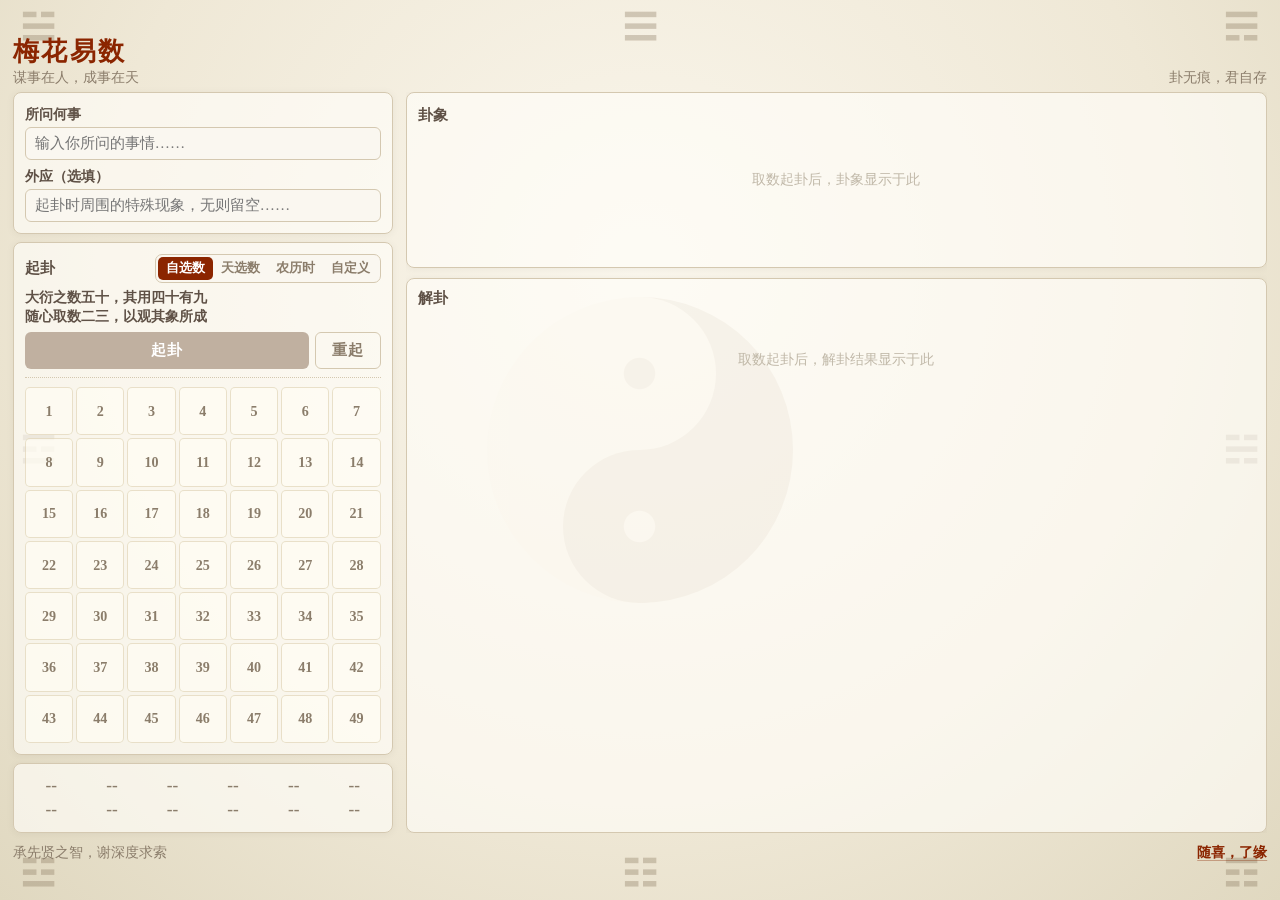
==== index.html @ 1b40f5e6 "refactor: 抽离前端起卦状态机" ====
<!DOCTYPE html>
<html lang="zh-CN">
<head>
<meta charset="UTF-8">
<meta name="viewport" content="width=device-width, initial-scale=1.0">
<title>梅花易数</title>
<link rel="stylesheet" href="app.css">
</head>
<body>
<div class="bg-temple">
  <div class="tai-ji"></div>
  <span class="gua gua-n">☰︎</span>
  <span class="gua gua-nw">☱︎</span>
  <span class="gua gua-w">☲︎</span>
  <span class="gua gua-sw">☳︎</span>
  <span class="gua gua-s">☷︎</span>
  <span class="gua gua-se">☶︎</span>
  <span class="gua gua-e">☵︎</span>
  <span class="gua gua-ne">☴︎</span>
</div>
<div class="container">
  <header class="header">
    <div class="header-title">
      <h1>梅花易数</h1>
      <p>谋事在人，成事在天</p>
    </div>
    <div class="header-action">
      <span class="support-link">卦无痕，君自存</span>
    </div>
  </header>

  <div class="main-row">
    <div class="left-col">
      <section class="card card-padded input-section">
        <div class="input-group">
          <label for="question">所问何事</label>
          <input type="text" id="question" placeholder="输入你所问的事情……" maxlength="200">
        </div>
        <div class="input-group">
          <label for="waiying">外应（选填）</label>
          <input type="text" id="waiying" placeholder="起卦时周围的特殊现象，无则留空……">
        </div>
      </section>

      <section class="card card-padded grid-section">
        <div class="cast-section">
          <div class="cast-title-row">
            <h2>起卦</h2>
            <div class="cast-switch" role="group" aria-label="起卦方式">
              <button type="button" class="cast-switch-btn active" data-cast-mode="numbers">自选数</button>
              <button type="button" class="cast-switch-btn" data-cast-mode="random">天选数</button>
              <button type="button" class="cast-switch-btn" data-cast-mode="lunar">农历时</button>
              <button type="button" class="cast-switch-btn" data-cast-mode="custom">自定义</button>
            </div>
          </div>
          <div class="cast-summary">
            <label id="castSummaryLabel">
              <span id="castSummaryLine1">大衍之数五十，其用四十有九</span>
              <span id="castSummaryLine2">随心取数二三，以观其象所成</span>
            </label>
            <div class="selected-nums" id="selectedNums"></div>
          </div>
          <div class="btn-row">
            <button class="btn btn-primary" id="btnQiGua" disabled>起卦</button>
            <button class="btn btn-primary" id="btnJieGua" style="display:none" disabled>解卦</button>
            <button class="btn btn-secondary" id="btnReset">重起</button>
          </div>
        </div>

        <div class="mode-panel" id="numberCastPanel">
          <div class="number-grid" id="numberGrid"></div>
        </div>

        <div class="mode-panel" id="randomCastPanel" hidden>
          <div class="random-number-grid" id="randomNumberGrid" aria-live="polite"></div>
          <span id="randomNumber" hidden></span>
        </div>

        <div class="mode-panel lunar-cast-panel" id="lunarCastPanel" hidden>
          <div class="lunar-calendar-card">
            <div class="lunar-calendar-hrow">
              <div class="lunar-calendar-header">
                <button type="button" class="cal-nav" id="calPrev" aria-label="上一月">‹</button>
                <span class="cal-month-label"><button type="button" class="cal-year-btn" id="calYearBtn"></button>年<span id="calMonthText"></span>月<div class="cal-year-drop" id="calYearDrop" hidden></div></span>
                <button type="button" class="cal-nav" id="calNext" aria-label="下一月">›</button>
              </div>
              <span class="time-side-label">时分</span>
            </div>
            <div class="lunar-calendar-body">
              <div class="lunar-calendar-main">
                <div class="lunar-calendar-weekdays">
                  <span>日</span><span>一</span><span>二</span><span>三</span><span>四</span><span>五</span><span>六</span>
                </div>
                <div class="lunar-calendar-days" id="calDays"></div>
              </div>
              <div class="lunar-calendar-time-side">
              <div class="time-scroll-wrap">
                <div class="time-scroll-highlight"></div>
                <div class="time-scroll" id="hourScroll"></div>
              </div>
              <div class="time-scroll-wrap">
                <div class="time-scroll-highlight"></div>
                <div class="time-scroll" id="minuteScroll"></div>
              </div>
              </div>
            </div>
          </div>
          <div class="lunar-cast-result" id="lunarCastResult" hidden>
            <div class="lunar-cast-source">
              <span>农历时</span>
              <strong id="lunarCastSource"></strong>
            </div>
            <div class="lunar-cast-grid">
              <div class="lunar-cast-item">
                <span>上卦</span>
                <strong id="lunarShang"></strong>
                <em id="lunarShangFormula"></em>
              </div>
              <div class="lunar-cast-item">
                <span>下卦</span>
                <strong id="lunarXia"></strong>
                <em id="lunarXiaFormula"></em>
              </div>
              <div class="lunar-cast-item">
                <span>动爻</span>
                <strong id="lunarDong"></strong>
                <em id="lunarDongFormula"></em>
              </div>
            </div>
          </div>
          <div class="lunar-cast-error" id="lunarCastError"></div>
        </div>

        <div class="mode-panel custom-cast-panel" id="customCastPanel" hidden>
          <div class="custom-cast-group">
            <div class="custom-cast-title">上卦</div>
            <div class="custom-gua-grid" id="customShangOptions"></div>
          </div>
          <div class="custom-cast-group">
            <div class="custom-cast-title">下卦</div>
            <div class="custom-gua-grid" id="customXiaOptions"></div>
          </div>
          <div class="custom-cast-group">
            <div class="custom-cast-title">动爻</div>
            <div class="custom-yao-grid" id="customDongOptions"></div>
          </div>
        </div>
      </section>

      <section class="card card-padded lunar-panel" id="lunarPanel">
        <div class="lunar-col"><div class="lunar-top">--</div><div class="lunar-bottom">--</div></div>
        <div class="lunar-col"><div class="lunar-top">--</div><div class="lunar-bottom">--</div></div>
        <div class="lunar-col"><div class="lunar-top">--</div><div class="lunar-bottom">--</div></div>
        <div class="lunar-col"><div class="lunar-top">--</div><div class="lunar-bottom">--</div></div>
        <div class="lunar-col"><div class="lunar-top">--</div><div class="lunar-bottom">--</div></div>
        <div class="lunar-col"><div class="lunar-top">--</div><div class="lunar-bottom">--</div></div>
      </section>
    </div>

    <div class="right-col">
      <section class="card card-padded hex-section">
        <h2>卦象</h2>
        <div class="placeholder" id="hexPlaceholder">取数起卦后，卦象显示于此</div>
        <div class="hex-cols" id="hexCols" style="display:none"></div>
      </section>

      <section class="card card-padded result-section">
        <div class="result-head">
          <h2>解卦</h2>
          <div class="result-tools" id="resultTools" style="display:none">
            <button type="button" class="result-tab active" data-result-view="guwen">古文</button>
            <button type="button" class="result-tab" data-result-view="baihua">白话</button>
            <button type="button" class="result-tab" data-result-view="yili">易理</button>
            <button type="button" class="result-save" id="btnSaveResult" disabled>保存</button>
          </div>
        </div>
        <div class="status-notice" id="statusNotice" hidden>
          <div class="result-status" id="resultStatus" style="display:none">
            <div class="spinner-sm active" id="statusSpinner"></div>
            <span class="status-text" id="statusText"></span>
            <span class="status-detail" id="statusDetail"></span>
          </div>
          <div class="status-reminder" id="statusReminder">
            <span>请保持本页面打开并保持网络连接。</span>
            <span>关闭、刷新页面，或手机锁屏/切换应用，可能导致解读中断。</span>
          </div>
        </div>
        <div class="placeholder" id="resultPlaceholder">取数起卦后，解卦结果显示于此</div>
        <div class="result-content" id="resultContent" style="display:none"></div>
      </section>
    </div>
    <div class="footer-text footer-left">承先贤之智，谢深度求索</div>
    <div class="footer-text mobile-gua-note">卦无痕，君自存</div>
    <div class="footer-text footer-right"><a class="footer-link" href="https://github.com/Reidddddd/reidddddd.github.io" target="_blank" rel="noopener noreferrer" aria-label="打开随喜了缘页面">随喜，了缘</a></div>
  </div>
</div>

<div class="modal-overlay" id="confirmModal" style="display:none">
  <div class="modal-card">
    <p class="modal-message" id="confirmMessage"></p>
    <div class="modal-btns">
      <button class="btn btn-secondary" id="confirmCancel">取消</button>
      <button class="btn btn-primary" id="confirmOk">确定</button>
    </div>
  </div>
</div>

<script src="api-config.js"></script>
<script src="api-client.js"></script>
<script src="cast-state.js"></script>
<script src="app.js"></script>
</body>
</html>
---- app.css ----
/* 主题变量 */
:root {
    --bg: #f5f0e8;
    --card: rgba(255, 254, 249, 0.65);
    --border: #d4c8b0;
    --text: #3d3226;
    --text-soft: #5f5146;
    --text-dim: #8b7d6b;
    --accent: #8b2500;
    --accent-light: #c75b3a;
    --tile-bg: #faf7f0;
    --tile-hover: #f0e6d2;
    --tile-selected: #8b2500;
    --tile-selected-text: #fff;
    --placeholder: #c0b8a8;
    --tag-bg: #fef5f0;
    --tag-border: #f0d0b8;
    --shadow: 0 1px 8px rgba(0,0,0,0.05);
  }

  /* 全局基础 */
  * { margin: 0; padding: 0; box-sizing: border-box; }
  html { min-height: 100%; overflow-y: auto; font-size: 16px; -webkit-text-size-adjust: 100%; text-size-adjust: 100%; }

  body {
    font-family: "PingFang SC", "Noto Serif SC", "Source Han Serif SC", "Hiragino Mincho Pro", "Songti SC", serif;
    background:
      radial-gradient(ellipse at 50% 30%, #faf6ec 0%, #efe8d6 60%, #e0d8c0 100%);
    color: var(--text); min-height: 100vh; min-height: 100dvh; padding: 2.3rem 0.8rem;
    overflow-x: hidden; overflow-y: auto;
    -webkit-overflow-scrolling: touch;
  }

  /* 背景装饰 */
  .bg-temple {
    position: fixed; inset: 0; pointer-events: none; z-index: 0; font-variant-emoji: text;
  }
  .bg-temple .tai-ji {
    --s: 34vmin;
    position: absolute; top: 50%; left: 50%; translate: -50% -50%; rotate: calc(180deg + var(--bg-rotation, 0deg));
    width: var(--s); height: var(--s); border-radius: 50%; opacity: 0.28;
    background: linear-gradient(to left, #f0e6d0 50%, #b8a080 50%);
  }
  .bg-temple .tai-ji::before {
    content: ''; position: absolute; width: 50%; height: 50%;
    top: 0; left: 25%; border-radius: 50%;
    background: radial-gradient(circle at 50% 50%, #f0e6d0 14%, #b8a080 15%);
  }
  .bg-temple .tai-ji::after {
    content: ''; position: absolute; width: 50%; height: 50%;
    bottom: 0; left: 25%; border-radius: 50%;
    background: radial-gradient(circle at 50% 50%, #b8a080 14%, #f0e6d0 15%);
  }
  .bg-temple .gua {
    position: absolute; font-size: 2.2rem; color: #8b7860; opacity: 0.35;
    transform: translate(-50%, -50%);
  }
  .gua-nw { top: 3%;  left: 3%; }
  .gua-n  { top: 3%;  left: 50%; }
  .gua-ne { top: 3%;  left: 97%; }
  .gua-w  { top: 50%; left: 3%; }
  .gua-e  { top: 50%; left: 97%; }
  .gua-sw { top: 97%; left: 3%; }
  .gua-s  { top: 97%; left: 50%; }
  .gua-se { top: 97%; left: 97%; }

  /* 页面布局 */
  .footer-text { font-size: 0.9rem; line-height: 1.2; color: var(--text-dim); padding: 0; }
  .container { width: min(100%, 1320px); margin: 0 auto; position: relative; z-index: 1; }

  .header {
    margin-bottom: 0.4rem;
    display: grid;
    grid-template-columns: minmax(0, 1fr) auto;
    column-gap: 0.8rem;
    row-gap: 0.08rem;
    align-items: start;
  }
  .header-title { display: contents; min-width: 0; }
  .header h1 { font-size: 1.6rem; line-height: 1.2; font-weight: 700; letter-spacing: 0.1em; color: var(--accent); }
  .header p { grid-column: 1; grid-row: 2; min-width: 0; }
  .header p,
  .support-link {
    color: var(--text-dim); font-family: inherit; font-size: 0.9rem; font-weight: 400;
    line-height: 1.2; letter-spacing: 0;
  }
  .header-action {
    grid-column: 2; grid-row: 2; text-align: right;
  }
  .support-link {
    display: block; padding: 0; text-decoration: none;
  }
  .footer-link {
    color: var(--accent); font-weight: 700; text-decoration: underline;
    text-decoration-color: rgba(139, 37, 0, 0.35);
    text-decoration-thickness: 1px;
    text-underline-offset: 0.16rem;
  }
  .footer-link:hover { color: #7a1f00; text-decoration-color: rgba(139, 37, 0, 0.65); }

  .main-row {
    display: grid;
    grid-template-columns: 380px minmax(0, 1fr);
    column-gap: 0.8rem;
    row-gap: 0.68rem;
    align-items: flex-start;
  }

  /* 通用卡片 */
  .card { background: var(--card); border: 1px solid var(--border); border-radius: 8px; box-shadow: var(--shadow); }
  .card-padded { padding: 0.7rem; }

  .left-col { grid-column: 1; grid-row: 1; display: flex; flex-direction: column; gap: 0.5rem; min-width: 0; }
  .right-col { grid-column: 2; grid-row: 1; display: flex; flex-direction: column; gap: 0.6rem; min-width: 0; min-height: 0; overflow: hidden; align-self: flex-start; }
  .footer-left { grid-column: 1; grid-row: 2; }
  .footer-right { grid-column: 2; grid-row: 2; text-align: right; }
  .mobile-gua-note { display: none; }

  /* 输入区 */
  .input-section { display: flex; flex-direction: column; gap: 0.45rem; }
  .input-group { display: flex; flex-direction: column; gap: 0.2rem; }
  .input-group label { font-size: 0.9rem; font-weight: 600; color: var(--text-soft); }
  .input-group input {
    font-family: inherit; font-size: 0.95rem; padding: 0.4rem 0.55rem;
    border: 1.5px solid var(--border); border-radius: 6px;
    background: var(--tile-bg); color: var(--text); outline: none;
  }
  .input-group input:focus { border-color: var(--accent-light); }
  .selected-nums { font-size: 1.1rem; font-weight: 700; color: var(--accent); min-height: 1.6rem; }

  /* 起卦公共区 */
  .cast-section {
    margin-bottom: 0.55rem; padding-bottom: 0.55rem;
    border-bottom: 1px dotted var(--border);
    display: flex; flex-direction: column; gap: 0.38rem;
  }
  .cast-title-row { display: flex; justify-content: space-between; align-items: center; gap: 0.5rem; }
  .cast-title-row h2 { font-size: 0.95rem; font-weight: 600; color: var(--text-soft); }
  .cast-switch {
    display: inline-flex; flex-shrink: 0; padding: 2px;
    background: var(--tile-bg); border: 1px solid var(--border); border-radius: 7px;
  }
  .cast-switch-btn {
    font-family: inherit; font-size: 0.8rem; font-weight: 600; color: var(--text-dim);
    background: transparent; border: 0; border-radius: 5px; padding: 0.18rem 0.5rem;
    cursor: pointer;
  }
  .cast-switch-btn.active { background: var(--accent); color: #fff; }
  .cast-switch-btn:disabled { cursor: default; opacity: 0.7; }
  .mode-panel[hidden] { display: none; }

  /* 农历时起卦 */
  .lunar-cast-panel {
    display: flex; flex-direction: column; gap: 0.45rem;
    background: rgba(250, 247, 240, 0.72);
    border: 1px solid var(--border); border-radius: 7px; padding: 0.55rem;
  }
  .lunar-calendar-card {
    display: flex; flex-direction: column; gap: 0.12rem;
  }
  .lunar-calendar-hrow {
    display: flex; align-items: baseline; gap: 0.3rem;
    position: relative;
  }
  .lunar-calendar-body {
    display: flex; gap: 0.3rem; align-items: stretch;
  }
  .lunar-calendar-main {
    flex: 1; min-width: 0;
    display: flex; flex-direction: column; gap: 0.12rem;
  }
  .lunar-calendar-header {
    flex: 1; min-width: 0;
    display: flex; align-items: center; justify-content: space-between;
    padding: 0 0.05rem;
  }
  .cal-nav {
    flex-shrink: 0; width: 1.55rem; height: 1.55rem; display: flex; align-items: center; justify-content: center;
    font-family: inherit; font-size: 1rem; color: var(--text-dim);
    background: transparent; border: 0; border-radius: 50%;
    cursor: pointer; line-height: 1; padding: 0;
    transition: background 0.15s, color 0.15s;
  }
  .cal-nav:hover { background: var(--tile-hover); color: var(--accent); }
  .cal-month-label {
    font-size: 0.88rem; font-weight: 700; color: var(--text-dim); letter-spacing: 0.04em;
    display: flex; align-items: center; gap: 0.08rem;
    position: relative;
  }
  .cal-year-btn {
    font: inherit; color: inherit; letter-spacing: inherit;
    background: transparent; border: 0; padding: 0; cursor: pointer;
    border-radius: 3px; vertical-align: baseline;
  }
  .cal-year-btn:hover { color: var(--accent); background: var(--tile-hover); }
  .cal-year-drop {
    position: absolute; top: 100%; left: 0;
    z-index: 10; margin-top: 0.15rem;
    background: var(--tile-bg); border: 1px solid var(--border); border-radius: 6px;
    box-shadow: 0 4px 12px rgba(0,0,0,0.08);
    display: grid; grid-template-columns: repeat(3, 1fr); gap: 1px;
    padding: 0.15rem;
  }
  .cal-year-nav-row {
    grid-column: 1 / -1;
    display: flex; justify-content: space-between;
  }
  .cal-year-nav {
    font-family: inherit; font-size: 0.75rem; font-weight: 700; color: var(--text-dim);
    background: transparent; border: 0; border-radius: 3px;
    padding: 0.1rem 0.35rem; cursor: pointer;
  }
  .cal-year-nav:hover { background: var(--tile-hover); color: var(--accent); }
  .cal-year-drop[hidden] { display: none; }
  .cal-year-opt {
    font-family: inherit; font-size: 0.82rem; font-weight: 600; color: var(--text-dim);
    background: transparent; border: 0; border-radius: 4px;
    padding: 0.22rem 0.55rem; cursor: pointer; text-align: center; white-space: nowrap;
  }
  .cal-year-opt:hover { background: var(--tile-hover); color: var(--text); }
  .cal-year-opt.is-picked { color: var(--accent); font-weight: 700; }
  .lunar-calendar-weekdays {
    display: grid; grid-template-columns: repeat(7, 1fr); text-align: center;
    padding-bottom: 0.08rem;
  }
  .lunar-calendar-weekdays span {
    font-size: 0.66rem; font-weight: 700; color: var(--text-dim);
    padding: 0.1rem 0;
  }
  .lunar-calendar-weekdays span:first-child { color: #c08070; }
  .lunar-calendar-weekdays span:last-child { color: #c08070; }
  .lunar-calendar-days {
    display: grid; grid-template-columns: repeat(7, 1fr); gap: 1px;
  }
  .cal-day {
    aspect-ratio: 1; display: flex; align-items: center; justify-content: center;
    font-family: inherit; font-size: 0.84rem; font-weight: 700; color: var(--text-dim);
    background: transparent; border: 0; border-radius: 50%;
    cursor: pointer; user-select: none; -webkit-tap-highlight-color: transparent;
    transition: background 0.15s, color 0.15s;
    position: relative;
  }
  .cal-day:hover { background: var(--tile-hover); }
  .cal-day.is-today::after {
    content: ''; position: absolute; bottom: 3px; left: 50%; transform: translateX(-50%);
    width: 4px; height: 4px; border-radius: 50%; background: var(--accent-light);
  }
  .cal-day.is-today { font-weight: 700; }
  .cal-day.is-today.is-selected::after { background: #fff; }
  .cal-day.is-selected {
    background: var(--accent); color: #fff; font-weight: 700;
  }
  .cal-day.is-other-month { color: #d5cfc4; cursor: default; pointer-events: none; }
  .time-side-label {
    flex-shrink: 0; width: 4.2rem;
    font-size: 0.88rem; font-weight: 700; color: var(--text-dim);
    text-align: center; letter-spacing: 0.04em;
  }
  .lunar-calendar-time-side {
    flex-shrink: 0; width: 4.2rem;
    display: flex; flex-direction: column; justify-content: center; gap: 0.18rem;
  }
  .time-scroll-wrap {
    position: relative; height: 5.6rem; overflow: hidden;
    border-radius: 6px; background: rgba(0,0,0,0.025);
  }
  .time-scroll-highlight {
    position: absolute; top: 50%; left: 2px; right: 2px; transform: translateY(-50%);
    height: 1.8rem; pointer-events: none; z-index: 1;
    border-radius: 5px;
    background: rgba(139, 37, 0, 0.06);
  }
  .time-scroll {
    height: 100%; overflow-y: auto;
    scroll-snap-type: y mandatory;
    scrollbar-width: none;
    padding: 1.9rem 0;
  }
  .time-scroll::-webkit-scrollbar { display: none; }
  .time-item {
    height: 1.8rem; display: flex; align-items: center; justify-content: center;
    font-size: 0.88rem; font-weight: 700; color: var(--text-dim);
    scroll-snap-align: center; user-select: none;
    transition: color 0.12s;
  }
  .time-item.is-active {
    color: var(--accent);
  }
  .lunar-cast-result { display: flex; flex-direction: column; gap: 0.45rem; }
  .lunar-cast-result[hidden] { display: none; }
  .lunar-cast-source {
    display: flex; justify-content: space-between; align-items: center; gap: 0.6rem;
    color: var(--text-dim);
  }
  .lunar-cast-source span { font-size: 0.95rem; }
  .lunar-cast-source strong { color: var(--accent); font-size: 0.95rem; }
  .lunar-cast-grid { display: grid; grid-template-columns: repeat(3, 1fr); gap: 0.35rem; }
  .lunar-cast-item {
    background: var(--tile-bg); border: 1px solid var(--border); border-radius: 6px;
    padding: 0.4rem 0.35rem; text-align: center;
  }
  .lunar-cast-item span { display: block; font-size: 0.85rem; color: var(--text-dim); }
  .lunar-cast-item strong { display: none; }
  .lunar-cast-item em { display: block; font-size: 0.72rem; color: #a99a88; font-style: normal; white-space: nowrap; }
  .lunar-cast-error { color: var(--accent); }
  .lunar-cast-panel.is-error .lunar-cast-grid,
  .lunar-cast-panel.is-error .lunar-cast-note { display: none; }
  .lunar-cast-panel.is-error .lunar-cast-error { display: block; }
  .lunar-cast-error { display: none; font-size: 0.82rem; }
  .lunar-cast-panel:not(.is-error) .lunar-cast-error { display: none; }

  /* 天选数 */
  .random-number-grid {
    display: grid; grid-template-columns: repeat(7, 1fr); gap: 3px;
  }
  .random-number-tile {
    aspect-ratio: 1; display: flex; align-items: center; justify-content: center;
    font-size: 0.88rem; font-weight: 700; color: var(--text-dim);
    border: 1px solid rgba(139, 105, 20, 0.18); border-radius: 5px;
    background: rgba(255, 252, 243, 0.68);
    transition: background 0.14s ease, border-color 0.14s ease, color 0.14s ease, transform 0.14s ease, box-shadow 0.14s ease;
  }
  .random-number-tile.is-lit {
    color: #7a4a12;
    border-color: rgba(200, 150, 12, 0.58);
    background: rgba(242, 218, 148, 0.72);
    box-shadow: 0 0 0.65rem rgba(200, 150, 12, 0.18);
    transform: translateY(-1px);
  }
  .random-number-tile.is-final {
    color: #fff;
    border-color: var(--accent);
    background: var(--accent);
    box-shadow: 0 0 0 2px rgba(139, 37, 0, 0.12), 0 0.65rem 1rem rgba(139, 37, 0, 0.12);
    transform: scale(1.04);
  }

  /* 自定义起卦 */
  .custom-cast-panel {
    display: flex; flex-direction: column; gap: 0.5rem;
    background: rgba(250, 247, 240, 0.72);
    border: 1px solid var(--border); border-radius: 7px; padding: 0.55rem;
  }
  .custom-cast-group { display: flex; flex-direction: column; gap: 0.35rem; }
  .custom-cast-title { font-size: 0.78rem; font-weight: 700; color: var(--text-dim); }
  .custom-gua-grid {
    display: grid; grid-template-columns: repeat(4, minmax(0, 1fr)); gap: 0.35rem;
  }
  .custom-yao-grid {
    display: grid; grid-template-columns: repeat(6, minmax(0, 1fr)); gap: 0.35rem;
  }
  .custom-gua-btn,
  .custom-yao-btn {
    font-family: inherit; color: var(--text-soft);
    background: var(--tile-bg); border: 1px solid var(--border); border-radius: 6px;
    cursor: pointer; transition: all 0.12s ease;
  }
  .custom-gua-btn {
    display: flex; flex-direction: column; align-items: center; justify-content: center;
    min-height: 3.4rem; padding: 0.35rem 0.25rem;
  }
  .custom-gua-btn span { font-size: 1.55rem; line-height: 1; }
  .custom-gua-btn strong { font-size: 0.76rem; font-weight: 700; margin-top: 0.15rem; }
  .custom-yao-btn {
    min-height: 2rem; padding: 0.25rem 0.15rem;
    font-size: 0.78rem; font-weight: 700; color: var(--text-dim);
  }
  .custom-gua-btn:hover,
  .custom-yao-btn:hover { background: var(--tile-hover); border-color: #b8a080; }
  .custom-gua-btn.selected,
  .custom-yao-btn.selected {
    background: var(--tile-selected); color: var(--tile-selected-text);
    border-color: var(--tile-selected);
  }
  .custom-gua-btn.selected span,
  .custom-gua-btn.selected strong { color: var(--tile-selected-text); }

  /* 小屏：起卦控件 */
  @media (max-width: 460px) {
    .cast-title-row { align-items: flex-start; flex-direction: column; }
    .cast-switch { width: 100%; }
    .cast-switch-btn { flex: 1; }
    .cal-day { font-size: 0.86rem; }
    .lunar-cast-grid { grid-template-columns: 1fr; }
    .custom-gua-grid { grid-template-columns: repeat(2, minmax(0, 1fr)); }
    .custom-yao-grid { grid-template-columns: repeat(3, minmax(0, 1fr)); }
  }
  .cast-summary { display: flex; justify-content: space-between; align-items: center; gap: 0.5rem; }
  .cast-summary label { font-size: 0.86rem; font-weight: 600; color: var(--text-soft); }
  .cast-summary label span { display: block; line-height: 1.35; }
  .cast-summary .selected-nums { min-width: 5rem; text-align: right; }

  .btn-row { display: flex; gap: 0.4rem; }
  .btn {
    font-family: inherit; font-size: 0.95rem; font-weight: 600;
    padding: 0.42rem 1rem; border: none; border-radius: 6px;
    cursor: pointer; letter-spacing: 0.04em; transition: all 0.15s;
  }
  .btn-primary { flex: 1; background: var(--accent); color: #fff; }
  .btn-primary:hover { background: #7a1f00; }
  .btn-primary:disabled { background: #c0b0a0; cursor: not-allowed; }
  .btn-secondary { background: transparent; color: var(--text-dim); border: 1.5px solid var(--border); }
  .btn-secondary:hover { background: var(--tile-hover); }

  /* 自选数网格 */
  .grid-section { display: flex; flex-direction: column; min-width: 0; }
  .number-grid { display: grid; grid-template-columns: repeat(7, 1fr); gap: 3px; }
  .number-tile {
    position: relative;
    aspect-ratio: 1; display: flex; align-items: center; justify-content: center;
    font-size: 0.88rem; font-weight: 700; color: var(--text-dim);
    border: 1px solid rgba(139, 105, 20, 0.18); border-radius: 5px;
    background: rgba(255, 252, 243, 0.68);
    cursor: pointer; user-select: none; -webkit-tap-highlight-color: transparent;
    transition: background 0.14s ease, border-color 0.14s ease, color 0.14s ease, transform 0.14s ease, box-shadow 0.14s ease;
  }
  .number-tile:hover { background: rgba(242, 218, 148, 0.72); border-color: rgba(200, 150, 12, 0.58); color: #7a4a12; }
  .number-tile.selected {
    background: var(--tile-selected); color: var(--tile-selected-text);
    border-color: var(--tile-selected); font-weight: 700;
    box-shadow: 0 0 0 2px rgba(139, 37, 0, 0.12), 0 0.65rem 1rem rgba(139, 37, 0, 0.12);
  }
  .number-tile[data-count]:not([data-count=""])::after {
    content: "×" attr(data-count);
    position: absolute; top: 0.1rem; right: 0.12rem;
    font-size: 0.54rem; line-height: 1; color: rgba(255, 255, 255, 0.88);
  }
  .number-tile:active { transform: scale(0.95); }

  /* 底部农历栏 */
  .lunar-panel { display: flex; gap: 0.5rem; align-items: stretch; }
  .lunar-col { flex: 1; text-align: center; }
  .lunar-top,
  .lunar-bottom { font-size: 1.08rem; font-weight: 700; line-height: 1.25; color: var(--text-dim); }
  .lunar-bottom { margin-top: 0.15rem; }
  .lunar-col .lunar-yin { font-style: italic; }
  .wu-xing-jin { color: #c8960c; }
  .wu-xing-mu { color: #4a7c3f; }
  .wu-xing-shui { color: #2e6b9e; }
  .wu-xing-huo { color: #c0392b; }
  .wu-xing-tu { color: #8b6914; }

  /* 卦象展示 */
  .hex-section { min-height: 11rem; }
  .hex-section h2 { font-size: 0.95rem; font-weight: 600; margin-bottom: 0.3rem; color: var(--text-soft); }
  .placeholder { color: var(--placeholder); font-size: 0.9rem; text-align: center; padding: 2.5rem 1rem; }
  .hex-cols { display: flex; gap: 6px; }
  .hex-col {
    flex: 1; min-width: 75px; background: var(--tile-bg);
    border: 1px solid var(--border); border-radius: 7px;
    padding: 0.5rem 0.35rem; text-align: center;
  }
  .hex-col .gua-label {
    font-size: 0.8rem; color: #b0a090;
    margin-bottom: 0.3rem; padding-bottom: 0.3rem;
    border-bottom: 1px dotted var(--border);
  }
  .hex-col .gua-name { font-size: 0.7rem; color: var(--text-dim); margin-bottom: 0.25rem; }
  .hex-col .gua-pair { display: flex; flex-direction: column; }
  .hex-col .gua-pair span { font-size: 3.2rem; line-height: 1; }
  .gua-detail-cols {
    display: grid; grid-template-columns: repeat(5, minmax(0, 1fr));
    gap: 6px; height: 100%; min-height: 0; overflow-x: hidden; padding-bottom: 0.15rem;
  }
  .gua-detail-col {
    min-width: 0; height: 100%; min-height: 0; overflow-y: auto;
    background: rgba(255, 250, 242, 0.72);
    border: 1px solid var(--border); border-radius: 7px;
    padding: 0.5rem 0.45rem; text-align: left;
  }
  .gua-detail-head {
    display: flex; align-items: baseline; justify-content: center;
    gap: 0.35rem; padding-bottom: 0.35rem; margin-bottom: 0.4rem;
    border-bottom: 1px dotted var(--border);
  }
  .gua-detail-head strong { font-size: 0.82rem; color: var(--text-dim); font-weight: 700; }
  .gua-detail-title {
    margin: 0.45rem 0 0.18rem; font-size: 0.74rem;
    color: var(--accent); font-weight: 700;
  }
  .gua-detail-col p {
    margin: 0; font-size: 0.76rem; line-height: 1.55; color: var(--text-dim);
  }
  .yao-list { display: flex; flex-direction: column; gap: 0.24rem; }
  .yao-item {
    padding: 0.24rem 0.28rem; border-radius: 5px;
    border: 1px solid transparent;
  }
  .yao-item span {
    display: block; margin-bottom: 0.08rem;
    font-size: 0.72rem; color: #a08f7f; font-weight: 700;
  }
  .yao-item.dong-yao {
    background: rgba(200, 150, 12, 0.14);
    border-color: rgba(200, 150, 12, 0.42);
  }
  .yao-item.dong-yao span,
  .yao-item.dong-yao p { color: #8b5f00; font-weight: 700; }

  /* 解卦结果 */
  .result-section { flex: 1 1 0; display: flex; flex-direction: column; min-height: 0; overflow: hidden; }
  .result-head { display: flex; justify-content: space-between; align-items: center; gap: 0.6rem; margin-bottom: 0.3rem; flex-shrink: 0; }
  .result-section h2 { font-size: 0.95rem; font-weight: 600; line-height: 1; margin: 0; color: var(--text-soft); }
  .status-notice {
    display: flex; flex-direction: column; gap: 0.3rem; margin: 0 0 0.45rem;
    padding: 0.45rem 0.6rem; border-left: 2px solid var(--accent);
    background: rgba(200, 150, 12, 0.08); color: var(--text-soft);
  }
  .status-notice[hidden], .status-reminder[hidden] { display: none; }
  .status-reminder {
    display: flex; flex-direction: column; gap: 0.12rem;
    font-size: 0.78rem; line-height: 1.5;
  }
  .result-status { display: flex; align-items: center; gap: 0.35rem; margin-bottom: 0.3rem; flex-shrink: 0; }
  .result-tools {
    display: flex; justify-content: flex-end; align-items: center; flex-shrink: 0; flex-wrap: wrap;
    gap: 0.55rem; transform: translateY(0.04rem);
  }
  .result-tab {
    position: relative; padding: 0 0 0.16rem; border: none;
    background: transparent; color: var(--text-dim); font: inherit; font-size: 0.86rem; font-weight: 600; line-height: 1;
    cursor: pointer; transition: color 0.15s;
  }
  .result-tab::after {
    content: ""; position: absolute; left: 0; right: 0; bottom: 0; height: 2px;
    background: transparent; border-radius: 999px;
  }
  .result-tab.active { color: var(--accent); }
  .result-tab.active::after { background: var(--accent); }
  .result-tab:disabled { cursor: default; opacity: 0.45; }
  .result-save {
    border: none; background: transparent; color: var(--text-dim);
    font: inherit; font-size: 0.86rem; font-weight: 600; line-height: 1;
    padding: 0 0 0.16rem; cursor: pointer; transition: color 0.15s;
  }
  .result-save:hover:not(:disabled) { color: var(--accent); }
  .result-save:disabled { cursor: default; opacity: 0.45; }
  .spinner-sm {
    display: none; width: 16px; height: 16px;
    border: 2px solid var(--border); border-top-color: var(--accent);
    border-radius: 50%; animation: spin 1s linear infinite;
  }
  .spinner-sm.active { display: inline-block; }
  @keyframes spin { to { transform: rotate(360deg); } }
  .status-text { font-size: 0.9rem; color: var(--text-dim); }
  .status-detail { font-size: 0.8rem; color: #b0a090; margin-left: 0.3rem; }
  .result-content {
    font-size: 0.92rem; line-height: 1.68; word-break: break-word; color: var(--text-dim);
    flex: 1 1 0; min-height: 0; overflow-y: auto; padding-right: 0.2rem;
  }
  .result-content.is-streaming { white-space: pre-wrap; }
  .result-content h1 { font-size: 1.12rem; }
  .result-content h2 { font-size: 1.02rem; }
  .result-content h3 { font-size: 0.96rem; }
  .result-content h1, .result-content h2, .result-content h3 { color: var(--accent); margin: 0.65rem 0 0.3rem; }
  .result-content p { margin: 0.32rem 0; }
  .result-content ul, .result-content ol { padding-left: 1.35rem; margin: 0.32rem 0; }
  .result-content li { margin: 0.16rem 0; }
  .result-content strong { color: var(--accent); }
  .result-content hr { border: none; border-top: 1px solid var(--border); margin: 0.65rem 0; }
  .result-content code { background: var(--tile-bg); padding: 0.1rem 0.3rem; border-radius: 3px; font-size: 0.86rem; }

  /* 小屏：整体布局 */
  @media (max-width: 860px) {
    .header { align-items: flex-start; gap: 0.55rem; }
    .header-action { display: none; }
    .support-link { padding: 0; }
    .main-row { grid-template-columns: 1fr; row-gap: 0.6rem; overflow: visible; }
    .left-col { grid-column: 1; grid-row: 1; width: 100%; }
    .footer-left { grid-column: 1; grid-row: 2; }
    .mobile-gua-note { display: block; font-size: 0.9rem; grid-column: 1; grid-row: 4; justify-self: end; text-align: right; }
    .right-col { grid-column: 1; grid-row: 3; width: 100%; height: auto !important; overflow: visible; }
    .footer-right { grid-column: 1; grid-row: 2; text-align: right; }
    .result-head { flex-wrap: wrap; }
    .result-tools { transform: none; }
    .result-section {
      flex: none; min-height: 18rem; max-height: none; overflow: visible;
      position: relative; padding-bottom: 2.4rem;
    }
    #btnSaveResult { position: absolute; bottom: 0.6rem; right: 0.6rem; }
    .result-content { flex: none; max-height: none; overflow: visible; padding-right: 0; }
    .hex-cols { gap: 3px; }
    .hex-col { min-width: 55px; padding: 0.3rem 0.2rem; }
    .hex-col .gua-pair span { font-size: 2.2rem; }
    .gua-detail-cols { grid-template-columns: repeat(5, minmax(8.8rem, 1fr)); overflow-x: auto; }
    .gua-detail-col { height: auto; max-height: 18rem; }
  }

/* 自定义确认弹窗 */
.modal-overlay {
  position: fixed; inset: 0; z-index: 100;
  background: rgba(61, 50, 38, 0.35);
  display: flex; align-items: center; justify-content: center;
}
.modal-card {
  background: var(--card); border: 1px solid var(--border);
  border-radius: 8px; box-shadow: 0 4px 24px rgba(0,0,0,0.12);
  padding: 1.5rem 1.8rem 1.2rem; max-width: 320px; width: 90%;
  text-align: center;
}
.modal-message {
  font-size: 0.9rem; font-weight: 600; color: var(--text-soft); margin-bottom: 1.2rem;
  line-height: 1.6;
}
.modal-btns {
  display: flex; gap: 0.6rem; justify-content: center;
}
.modal-btns .btn { font-size: 0.85rem; }
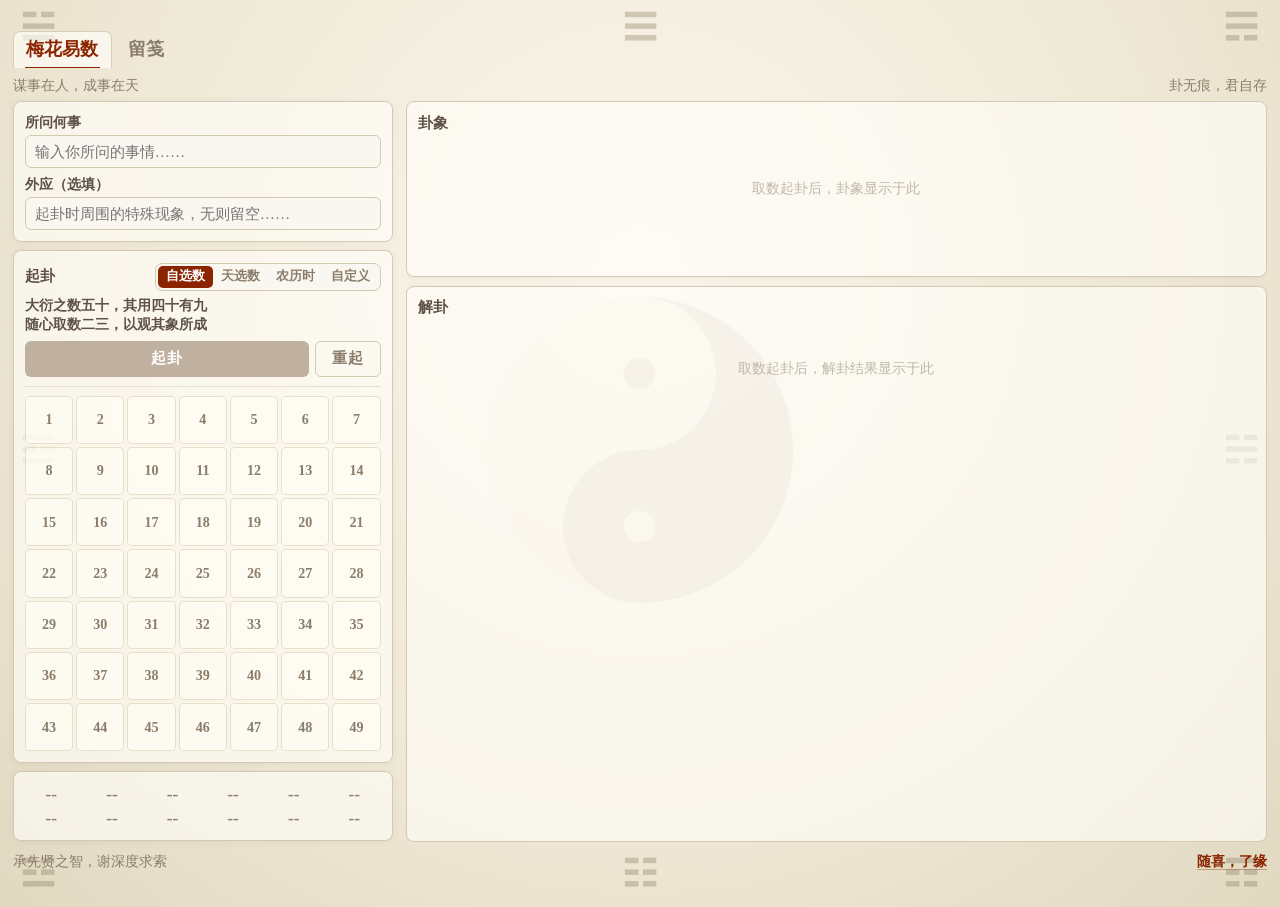
==== commit 250637bc: "新增独立‘留笺’留言板页面 增加留言投递、笺集展示、分页加载和状态反馈，接入留言板 API，复用站点导航与背景并适配桌面端和移动端布局。" ====
--- a/index.html
+++ b/index.html
@@ -4,6 +4,8 @@
 <meta charset="UTF-8">
 <meta name="viewport" content="width=device-width, initial-scale=1.0">
 <title>梅花易数</title>
+<link rel="stylesheet" href="site-background.css">
+<link rel="stylesheet" href="site-tabs.css">
 <link rel="stylesheet" href="app.css">
 </head>
 <body>
@@ -19,11 +21,13 @@
   <span class="gua gua-ne">☴︎</span>
 </div>
 <div class="container">
+  <nav class="site-tabs" aria-label="站点导航">
+    <a class="site-tab" href="./" aria-current="page">梅花易数</a>
+    <a class="site-tab" href="guestbook.html">留笺</a>
+  </nav>
+
   <header class="header">
-    <div class="header-title">
-      <h1>梅花易数</h1>
-      <p>谋事在人，成事在天</p>
-    </div>
+    <p class="site-tagline">谋事在人，成事在天</p>
     <div class="header-action">
       <span class="support-link">卦无痕，君自存</span>
     </div>
@@ -208,6 +212,9 @@
 <script src="api-config.js"></script>
 <script src="api-client.js"></script>
 <script src="cast-state.js"></script>
+<script src="lunar-picker.js"></script>
+<script src="hexagram-renderer.js"></script>
+<script src="jie-gua-result.js"></script>
 <script src="app.js"></script>
 </body>
 </html>
--- a/site-background.css
+++ b/site-background.css
@@ -0,0 +1,60 @@
+.bg-temple {
+  position: fixed;
+  inset: 0;
+  pointer-events: none;
+  z-index: 0;
+  font-variant-emoji: text;
+}
+
+.bg-temple .tai-ji {
+  --s: 34vmin;
+  position: absolute;
+  top: 50%;
+  left: 50%;
+  translate: -50% -50%;
+  rotate: calc(180deg + var(--bg-rotation, 0deg));
+  width: var(--s);
+  height: var(--s);
+  border-radius: 50%;
+  opacity: 0.28;
+  background: linear-gradient(to left, #f0e6d0 50%, #b8a080 50%);
+}
+
+.bg-temple .tai-ji::before {
+  content: '';
+  position: absolute;
+  width: 50%;
+  height: 50%;
+  top: 0;
+  left: 25%;
+  border-radius: 50%;
+  background: radial-gradient(circle at 50% 50%, #f0e6d0 14%, #b8a080 15%);
+}
+
+.bg-temple .tai-ji::after {
+  content: '';
+  position: absolute;
+  width: 50%;
+  height: 50%;
+  bottom: 0;
+  left: 25%;
+  border-radius: 50%;
+  background: radial-gradient(circle at 50% 50%, #b8a080 14%, #f0e6d0 15%);
+}
+
+.bg-temple .gua {
+  position: absolute;
+  font-size: 2.2rem;
+  color: #8b7860;
+  opacity: 0.35;
+  transform: translate(-50%, -50%);
+}
+
+.gua-nw { top: 3%; left: 3%; }
+.gua-n  { top: 3%; left: 50%; }
+.gua-ne { top: 3%; left: 97%; }
+.gua-w  { top: 50%; left: 3%; }
+.gua-e  { top: 50%; left: 97%; }
+.gua-sw { top: 97%; left: 3%; }
+.gua-s  { top: 97%; left: 50%; }
+.gua-se { top: 97%; left: 97%; }
--- a/site-tabs.css
+++ b/site-tabs.css
@@ -0,0 +1,62 @@
+.site-tabs {
+  display: flex;
+  align-items: flex-end;
+  gap: 0.15rem;
+  margin-top: -0.35rem;
+  margin-bottom: 0.6rem;
+  overflow-x: auto;
+  scrollbar-width: none;
+}
+
+.site-tabs::-webkit-scrollbar {
+  display: none;
+}
+
+.site-tab {
+  position: relative;
+  flex: 0 0 auto;
+  border: 1px solid transparent;
+  border-bottom: 0;
+  border-radius: 7px 7px 0 0;
+  padding: 0.38rem 0.78rem 0.45rem;
+  color: #8b7d6b;
+  font-size: 1.15rem;
+  font-weight: 700;
+  line-height: 1.2;
+  text-decoration: none;
+  white-space: nowrap;
+}
+
+.site-tab:hover {
+  color: #8b2500;
+  background: rgba(250, 247, 240, 0.5);
+}
+
+.site-tab[aria-current="page"] {
+  border-color: rgba(212, 200, 176, 0.9);
+  color: #8b2500;
+  background: rgba(255, 254, 249, 0.68);
+}
+
+.site-tab[aria-current="page"]::after {
+  content: '';
+  position: absolute;
+  right: 0.7rem;
+  bottom: -1px;
+  left: 0.7rem;
+  height: 2px;
+  background: #8b2500;
+}
+
+@media (max-width: 460px) {
+  .site-tabs {
+    margin-top: -0.25rem;
+    margin-bottom: 0.5rem;
+  }
+
+  .site-tab {
+    padding-right: 0.65rem;
+    padding-left: 0.65rem;
+    font-size: 1.1rem;
+  }
+}
--- a/app.css
+++ b/app.css
@@ -31,61 +31,25 @@
     -webkit-overflow-scrolling: touch;
   }
 
-  /* 背景装饰 */
-  .bg-temple {
-    position: fixed; inset: 0; pointer-events: none; z-index: 0; font-variant-emoji: text;
-  }
-  .bg-temple .tai-ji {
-    --s: 34vmin;
-    position: absolute; top: 50%; left: 50%; translate: -50% -50%; rotate: calc(180deg + var(--bg-rotation, 0deg));
-    width: var(--s); height: var(--s); border-radius: 50%; opacity: 0.28;
-    background: linear-gradient(to left, #f0e6d0 50%, #b8a080 50%);
-  }
-  .bg-temple .tai-ji::before {
-    content: ''; position: absolute; width: 50%; height: 50%;
-    top: 0; left: 25%; border-radius: 50%;
-    background: radial-gradient(circle at 50% 50%, #f0e6d0 14%, #b8a080 15%);
-  }
-  .bg-temple .tai-ji::after {
-    content: ''; position: absolute; width: 50%; height: 50%;
-    bottom: 0; left: 25%; border-radius: 50%;
-    background: radial-gradient(circle at 50% 50%, #b8a080 14%, #f0e6d0 15%);
-  }
-  .bg-temple .gua {
-    position: absolute; font-size: 2.2rem; color: #8b7860; opacity: 0.35;
-    transform: translate(-50%, -50%);
-  }
-  .gua-nw { top: 3%;  left: 3%; }
-  .gua-n  { top: 3%;  left: 50%; }
-  .gua-ne { top: 3%;  left: 97%; }
-  .gua-w  { top: 50%; left: 3%; }
-  .gua-e  { top: 50%; left: 97%; }
-  .gua-sw { top: 97%; left: 3%; }
-  .gua-s  { top: 97%; left: 50%; }
-  .gua-se { top: 97%; left: 97%; }
-
   /* 页面布局 */
   .footer-text { font-size: 0.9rem; line-height: 1.2; color: var(--text-dim); padding: 0; }
   .container { width: min(100%, 1320px); margin: 0 auto; position: relative; z-index: 1; }
 
   .header {
     margin-bottom: 0.4rem;
-    display: grid;
-    grid-template-columns: minmax(0, 1fr) auto;
-    column-gap: 0.8rem;
-    row-gap: 0.08rem;
-    align-items: start;
-  }
-  .header-title { display: contents; min-width: 0; }
-  .header h1 { font-size: 1.6rem; line-height: 1.2; font-weight: 700; letter-spacing: 0.1em; color: var(--accent); }
-  .header p { grid-column: 1; grid-row: 2; min-width: 0; }
+    display: flex;
+    align-items: baseline;
+    justify-content: space-between;
+    gap: 0.8rem;
+  }
+  .header p { min-width: 0; }
   .header p,
   .support-link {
     color: var(--text-dim); font-family: inherit; font-size: 0.9rem; font-weight: 400;
     line-height: 1.2; letter-spacing: 0;
   }
   .header-action {
-    grid-column: 2; grid-row: 2; text-align: right;
+    flex-shrink: 0; text-align: right;
   }
   .support-link {
     display: block; padding: 0; text-decoration: none;
@@ -426,6 +390,13 @@
     font-size: 0.54rem; line-height: 1; color: rgba(255, 255, 255, 0.88);
   }
   .number-tile:active { transform: scale(0.95); }
+  .number-tile.is-locked { cursor: default; opacity: 0.7; }
+  .number-tile.is-locked:not(.selected):hover {
+    background: rgba(255, 252, 243, 0.68);
+    border-color: rgba(139, 105, 20, 0.18);
+    color: var(--text-dim);
+  }
+  .number-tile.is-locked:active { transform: none; }
 
   /* 底部农历栏 */
   .lunar-panel { display: flex; gap: 0.5rem; align-items: stretch; }
